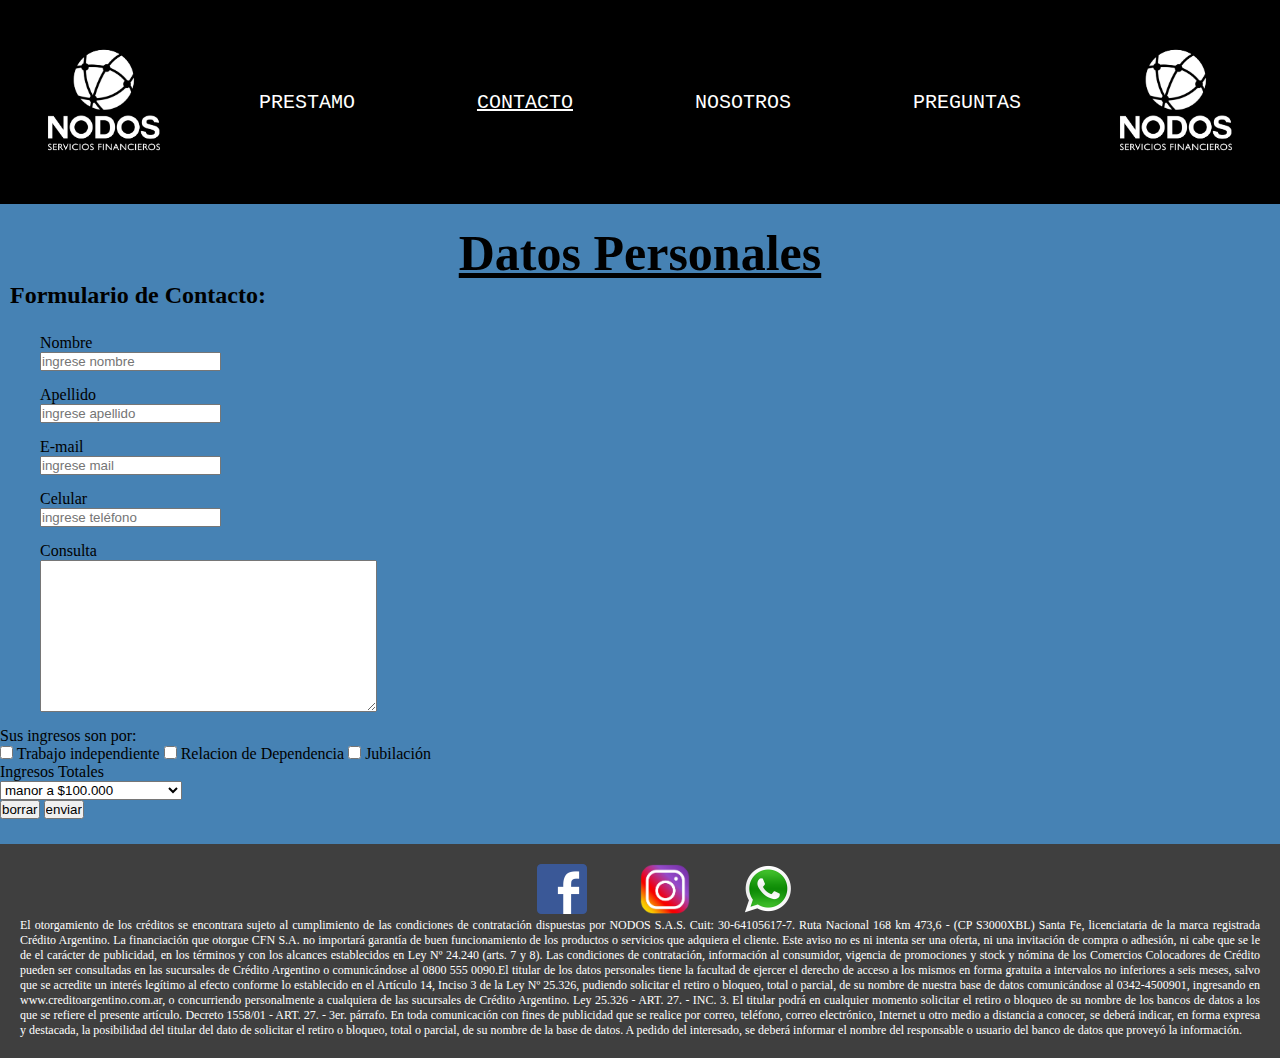
==== pages/contacto.html @ 07574697 "primer commit" ====
<!DOCTYPE html>
<html lang="es">
  <head>
    <meta charset="UTF-8" />
    <meta name="viewport" content="width=device-width, initial-scale=1.0"/>
    <title>NODOS CONTACTO</title>
    <link rel="shortcut icon" href="../img/nodoslogoescrito.png" type="image/x-icon"/>
    <link href="https://cdn.jsdelivr.net/npm/bootstrap@5.3.2/dist/css/bootstrap.min.css" rel="stylesheet" integrity="sha384-T3c6CoIi6uLrA9TneNEoa7RxnatzjcDSCmG1MXxSR1GAsXEV/Dwwykc2MPK8M2HN" crossorigin="anonymous">
    <link rel="stylesheet" href="../estilos/estilos.css" />
  </head>
  <body>
    <header>
      <a href="../index.html"><img class="logo1" src="../img/nodoslogoescrito.png" alt="logo"/></a>
      <nav>
        <ul class="menu">
          <li>
            <a class="menu-link" href="./prestamos.html">PRESTAMO</a>
          </li>
          <li>
            <a class="menu-link active" href="./contacto.html">CONTACTO</a>
          </li>
          <li>
            <a class="menu-link" href="./nosotros.html">NOSOTROS</a>
          </li>
          <li>
            <a class="menu-link" href="./preguntas.html">PREGUNTAS</a>
          </li>
        </ul>
      </nav>
      <a href="../index.html"><img class="logo2" src="../img/nodoslogoescrito.png" alt="logo"/></a>
    </header>
    <main>
      <h1>Datos Personales</h1>
      <form action="./enviar-formulario.html" method="get">
        <h2>Formulario de Contacto:</h2>
        <div class="datos">
          <label for="nombre" class="datos2" type="text">Nombre</label>
          <input id="nombre" type="text" placeholder="ingrese nombre" required/>
          <label for="apellido" class="datos2" type="text">Apellido</label>
          <input id="apellido" type="text" placeholder="ingrese apellido" required/>
          <label for="E-mail" class="datos2" type="text">E-mail</label>
          <input id="E-mail" type="email" placeholder="ingrese mail" required/>
          <label for="Celular" class="datos2" type="number">Celular</label>
          <input id="Celular" type="number" placeholder="ingrese teléfono" required/>
          <label type="text" class="datos2">Consulta</label>
          <textarea cols="40" rows="10"></textarea>
          <div class="mapa">
            <iframe src="https://www.google.com/maps/embed?pb=!1m18!1m12!1m3!1d3404.7648414363903!2d-62.0759759!3d-31.420604500000003!2m3!1f0!2f0!3f0!3m2!1i1024!2i768!4f13.1!3m3!1m2!1s0x95cb282090e64633%3A0x24bf29a7465a2d4d!2sAv.%20Garibaldi%201106%2C%20X2400%20San%20Francisco%2C%20C%C3%B3rdoba!5e0!3m2!1ses-419!2sar!4v1696269609325!5m2!1ses-419!2sar" width="600" height="300" style="border: 0" allowfullscreen="" loading="lazy"referrerpolicy="no-referrer-when-downgrade"></iframe>
          </div>
        </div>
        <div>
          <p>Sus ingresos son por:</p>
          <input type="checkbox" name="Trabajo independiente" id="Trabajo independiente"/>
          <label for="Trabajo independiente" Trabajo independiente>Trabajo independiente</label>
          <input type="checkbox" name="Relacion de Dependencia" id="Relacion de Dependencia"/>
          <label for="Relacion de Dependencia" Relacion de Dependencia>Relacion de Dependencia</label>
          <input type="checkbox" name="Jubilación" id="Jubilación"/>
          <label for="Jubilación" Jubilación>Jubilación</label>
        </div>
        <div>
          <p>Ingresos Totales</p>
          <select>
            <option value="menor a $100.000">manor a $100.000</option>
            <option value="entre $100.000 y $200.000">entre $100.000 y $200.000</option>
            <option value="entre $200.000 y $300.000">entre $200.000 y $300.000</option>
            <option value="entre $300.000 y $400.000">entre $300.000 y $400.000</option>
            <option value="mayor a $400.000">mayor a $400.000</option>
          </select>
        </div>
        <div>
          <input type="reset" value="borrar" />
          <input type="submit" value="enviar" />
        </div>
      </form>
    </main>
    <footer>
      <section class="redes">
        <ul class="redess">
          <li>
            <a href="https://www.facebook.com/" target="_blank"><img class="facebook" src="../img/facebook.png" alt="facebook"/></a>
          </li>
          <li>
            <a href="https://www.instagram.com/" target="_blank"><img class="instagram" src="../img/instagram.png" alt="instagram"/></a>
          </li>
          <li>
            <a href="https://wa.me/543564415853" target="_blank"><img class="whatsapp" src="../img/whatsapp.png" alt="whatsapp"/></a>
          </li>
        </ul>
      </section>
      El otorgamiento de los créditos se encontrara sujeto al cumplimiento de
      las condiciones de contratación dispuestas por NODOS S.A.S. Cuit:
      30-64105617-7. Ruta Nacional 168 km 473,6 - (CP S3000XBL) Santa Fe,
      licenciataria de la marca registrada Crédito Argentino. La financiación
      que otorgue CFN S.A. no importará garantía de buen funcionamiento de los
      productos o servicios que adquiera el cliente. Este aviso no es ni intenta
      ser una oferta, ni una invitación de compra o adhesión, ni cabe que se le
      de el carácter de publicidad, en los términos y con los alcances
      establecidos en Ley Nº 24.240 (arts. 7 y 8). Las condiciones de
      contratación, información al consumidor, vigencia de promociones y stock y
      nómina de los Comercios Colocadores de Crédito pueden ser consultadas en
      las sucursales de Crédito Argentino o comunicándose al 0800 555 0090.El
      titular de los datos personales tiene la facultad de ejercer el derecho de
      acceso a los mismos en forma gratuita a intervalos no inferiores a seis
      meses, salvo que se acredite un interés legítimo al efecto conforme lo
      establecido en el Artículo 14, Inciso 3 de la Ley Nº 25.326, pudiendo
      solicitar el retiro o bloqueo, total o parcial, de su nombre de nuestra
      base de datos comunicándose al 0342-4500901, ingresando en
      www.creditoargentino.com.ar, o concurriendo personalmente a cualquiera de
      las sucursales de Crédito Argentino. Ley 25.326 - ART. 27. - INC. 3. El
      titular podrá en cualquier momento solicitar el retiro o bloqueo de su
      nombre de los bancos de datos a los que se refiere el presente artículo.
      Decreto 1558/01 - ART. 27. - 3er. párrafo. En toda comunicación con fines
      de publicidad que se realice por correo, teléfono, correo electrónico,
      Internet u otro medio a distancia a conocer, se deberá indicar, en forma
      expresa y destacada, la posibilidad del titular del dato de solicitar el
      retiro o bloqueo, total o parcial, de su nombre de la base de datos. A
      pedido del interesado, se deberá informar el nombre del responsable o
      usuario del banco de datos que proveyó la información.
    </footer>
    <script src="https://cdn.jsdelivr.net/npm/bootstrap@5.3.2/dist/js/bootstrap.bundle.min.js" integrity="sha384-C6RzsynM9kWDrMNeT87bh95OGNyZPhcTNXj1NW7RuBCsyN/o0jlpcV8Qyq46cDfL" crossorigin="anonymous"></script>
  </body>
</html>
---- estilos/estilos.css ----
/* css general */


* {
    margin: 0;
    padding: 0;
    box-sizing: border-box;
}
header{
    display: flex;
    justify-content: center;
    background-color: black;
    align-items: center;
}
a {
    text-decoration: none;
    color: white;
}
body{
    background-color: steelblue
}
@import url('https://fonts.googleapis.com/css2?family=Martian+Mono:wght@600;700&display=swap');


/* css index */

.logo1,
.logo2 {
    width: 200px;
    height: 200px;
}

.logo4{
    height: 500px;
}

.gris,
.mano {
    width: 430px;
    height: 400px;
}

h1{
    text-align: center;
    text-decoration: underline;
    font-size: 50px;
    margin-top: 20px;
}
h1:hover {
    color: red;
   
}

.subtitulo{
    font-family: 'Franklin Gothic Medium', 'Arial Narrow', Arial, sans-serif;
    font-size: 50px;
    text-align: center;
    text-decoration: underline;
    margin-top: 30px;
}

.menu li{
    display: inline;
    margin: 55px;
    font-family:'Martian Mono', monospace;
    font-size: 20px;
    
}
.menu-link.active{
    text-decoration: underline;
}


.caja1{
    font-size: xx-large;
    margin-top: 60px;
    line-height: 50px;
    }
.medio{
    justify-content: center;
    justify-content: space-around;
}
.redes li{
    list-style-type: none;
    display: inline
}
.redess li{
    text-align: center;
    margin-left: 50px;
   
}
.redess{
    text-align: center;
    
}
.facebook,
.instagram,
.whatsapp {
    width: 50px;
    height: 50px;
}

.caja2{
    margin: 50px;
    text-decoration: none;
    font-size: 15px;
    border: 2px solid #000;
    padding: 2%;
}
.medio{
    display: flex;
    gap: 2rem;
    margin-top: 35px;
}

input:focus {
    background-color: pink;
}
.datos{
    display: flex;
    flex-direction: column;
    align-items: start;
    padding-top: 10px;
    margin-bottom: 15px;
    margin-left: 40px;
}
#fajosmilpesos{
    position: relative;
    margin-left: 600px; 

}
.fajosmilpesos img{
    position: absolute;
    top: 350px; 
    left: 400px;
    border-radius: 20px;
}
#mapa {
    position: relative;
    width: 100px; 
    height: 600px; 
    margin-left: 600px; 
}

iframe {
    position: absolute;
    top: 350px; 
    left: 600px;
    border-radius: 20px;
}
 
.datos2{
    margin-top: 15px;
}
.archivo{
    margin-top: 20px;
}
.consulta{
    margin-top: 20px;
    margin-bottom: 20px;
}
.consultas{
    text-align: center;
    margin-left: 10px;
}

.somos{
    text-align: justify;
    display: flex;
    margin: 60px;
    gap: 20rem;
    font-size: 30px;
}



h2{
    margin-left: 10px;
}
h2:hover {
    color: rgb(212, 247, 14);
}
h3{
    font-weight: bold;
    margin-top: 20px;
}
h3:hover {
    color: rgb(5, 243, 13);
}

.mensaje{
   
    position: fixed;
    margin: 100%;
    padding-left: 1400px;
   
    
}
.nosotrosgrid{
    height: 100vh;
    display: grid;
    grid-template-columns: 1fr 1fr 1fr 1fr;
    grid-template-rows: 1fr 1fr;
    grid-template-areas: 
    "logo logo    nosotros      contacto"
    "logo logo    preguntas     prestamo";
}
.logonos,
.logotexto,
.logotelefono,
.logopesos,
.logopregunta{
    height: 50px;
    border-radius: 50px;
}
.nosotroslogo{
    background-color: red;
    grid-area: logo;
    text-align: center;
    border-radius: none
;

}
.nosotroscontacto{
    background-color:blue;
    grid-area: contacto;
    border-radius: 80px;
   

}
.nosotrosnosotros{
    background-color: rgb(35, 226, 21);
    grid-area: nosotros;
    border-radius: 80px;
   

}
.nosotrospreguntasfrecuentes{
    background-color: rgb(34, 240, 223);
    grid-area: preguntas;
    border-radius: 80px;

}
.nosotrosprestamoss{
    background-color: rgb(231, 16, 163);
    grid-area: prestamo;
    border-radius: 80px;
}
.hijo{
    display: flex;
    justify-content: center;
    align-items: center;
    font-size: 30px;
}
.nosotroslogo{
    padding: 10px;
    font-family: Georgia, 'Times New Roman', Times, serif;
    font-size: 20px;
    color: white;
}

footer{
    color: white;
    padding: 20px;
    margin-top: 25px;
    text-align: justify;
    background-color: rgb(63, 63, 63);
    align-items: center;
    font-size: 12px
}

/*.nosotrosgrid{
    height: 100vh;
    display: grid;
    grid-template-columns: 1fr 1fr 1fr 1fr;
    grid-template-rows: 1fr 1fr;
    grid-template-areas: 
    "logo logo    nosotros      contacto"
    "logo logo    preguntas     prestamo";
}*/

@media (max-width: 700px) {
    .nosotrosgrid{
        grid-template-columns: 1fr 1fr;
        grid-template-rows: 1fr 1fr 1fr;
        grid-template-areas: 
        "logo       logo"
        "nosotros   contacto"
        "preguntas  prestamo";
    }
}
@media (max-width: 700px){
    .hijo{
        font-size: 20px;
    }
}
@media (max-width: 400px) {
    .nosotrosgrid{
        grid-template-columns: 1fr;
        grid-template-rows: 1.5fr 1fr 1fr 1fr 1fr;
        grid-template-areas: 
        "logo"
        "nosotros"
        "contacto"
        "preguntas"
        "prestamo";
    }
}
@media (max-width: 400px){
    .logonos,
    .logotexto,
    .logotelefono,
    .logopesos,
    .logopregunta{
    height: 30px;
    border-radius: 50px;
    }
}



/* comentario */
/* 16px de tamaño en font size, es por defecto */
/* font weight. bold es negrita */
/* fondo en body. color */
/* deja fija la imagen. no se mueve cuando bajo background-attachment: fixed */
/* saca todos los margenes. espaceados todo * {
    margin: 0;
    padding: 0;
    box-sizing: border-box;
}*/
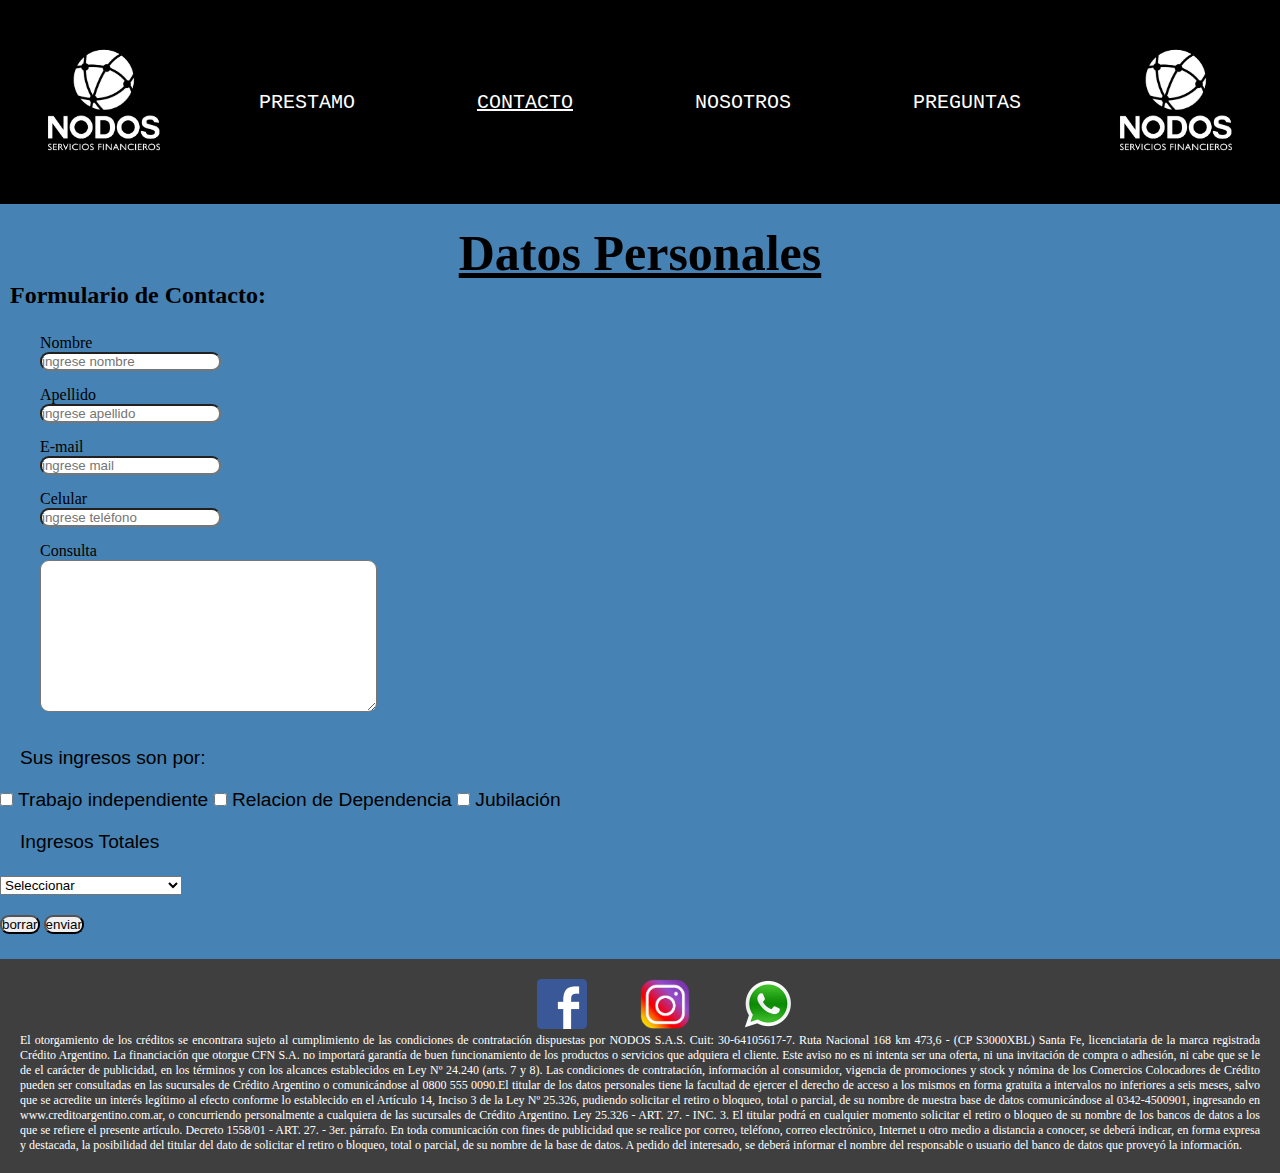
==== commit f44644c2: "tercer commit" ====
--- a/pages/contacto.html
+++ b/pages/contacto.html
@@ -32,6 +32,7 @@
     <main>
       <h1>Datos Personales</h1>
       <form action="./enviar-formulario.html" method="get">
+        <article class="m-4">
         <h2>Formulario de Contacto:</h2>
         <div class="datos">
           <label for="nombre" class="datos2" type="text">Nombre</label>
@@ -48,7 +49,7 @@
             <iframe src="https://www.google.com/maps/embed?pb=!1m18!1m12!1m3!1d3404.7648414363903!2d-62.0759759!3d-31.420604500000003!2m3!1f0!2f0!3f0!3m2!1i1024!2i768!4f13.1!3m3!1m2!1s0x95cb282090e64633%3A0x24bf29a7465a2d4d!2sAv.%20Garibaldi%201106%2C%20X2400%20San%20Francisco%2C%20C%C3%B3rdoba!5e0!3m2!1ses-419!2sar!4v1696269609325!5m2!1ses-419!2sar" width="600" height="300" style="border: 0" allowfullscreen="" loading="lazy"referrerpolicy="no-referrer-when-downgrade"></iframe>
           </div>
         </div>
-        <div>
+        <div class="ingresostotales2">
           <p>Sus ingresos son por:</p>
           <input type="checkbox" name="Trabajo independiente" id="Trabajo independiente"/>
           <label for="Trabajo independiente" Trabajo independiente>Trabajo independiente</label>
@@ -57,21 +58,23 @@
           <input type="checkbox" name="Jubilación" id="Jubilación"/>
           <label for="Jubilación" Jubilación>Jubilación</label>
         </div>
-        <div>
+        <div class="ingresostotales">
           <p>Ingresos Totales</p>
-          <select>
-            <option value="menor a $100.000">manor a $100.000</option>
-            <option value="entre $100.000 y $200.000">entre $100.000 y $200.000</option>
-            <option value="entre $200.000 y $300.000">entre $200.000 y $300.000</option>
-            <option value="entre $300.000 y $400.000">entre $300.000 y $400.000</option>
-            <option value="mayor a $400.000">mayor a $400.000</option>
+          <select class="form-select" aria-label="Default select example">
+            <option selected>Seleccionar</option>
+            <option value="1">menor a $100.000</option>
+            <option value="2">entre $100.000 y $200.000</option>
+            <option value="3">entre $200.000 y $300.000</option>
+            <option value="4">entre $300.000 y $400.000</option>
+            <option value="5">mayor a $400.000</option>
           </select>
-        </div>
+          </div>
         <div>
           <input type="reset" value="borrar" />
           <input type="submit" value="enviar" />
         </div>
       </form>
+    </article>
     </main>
     <footer>
       <section class="redes">
--- a/estilos/estilos.css
+++ b/estilos/estilos.css
@@ -113,7 +113,12 @@
     gap: 2rem;
     margin-top: 35px;
 }
-
+textarea{
+    border-radius: 9px;
+}
+input{
+    border-radius: 9px;
+}
 input:focus {
     background-color: pink;
 }
@@ -164,7 +169,9 @@
     text-align: center;
     margin-left: 10px;
 }
-
+p{
+    padding: 20px;
+}
 .somos{
     text-align: justify;
     display: flex;
@@ -172,8 +179,14 @@
     gap: 20rem;
     font-size: 30px;
 }
-
-
+.form-select{
+    margin-bottom: 20px;
+}
+.ingresostotales,
+.ingresostotales2{
+    font-size: larger;
+    font-family: 'Franklin Gothic Medium', 'Arial Narrow', Arial, sans-serif;
+}
 
 h2{
     margin-left: 10px;
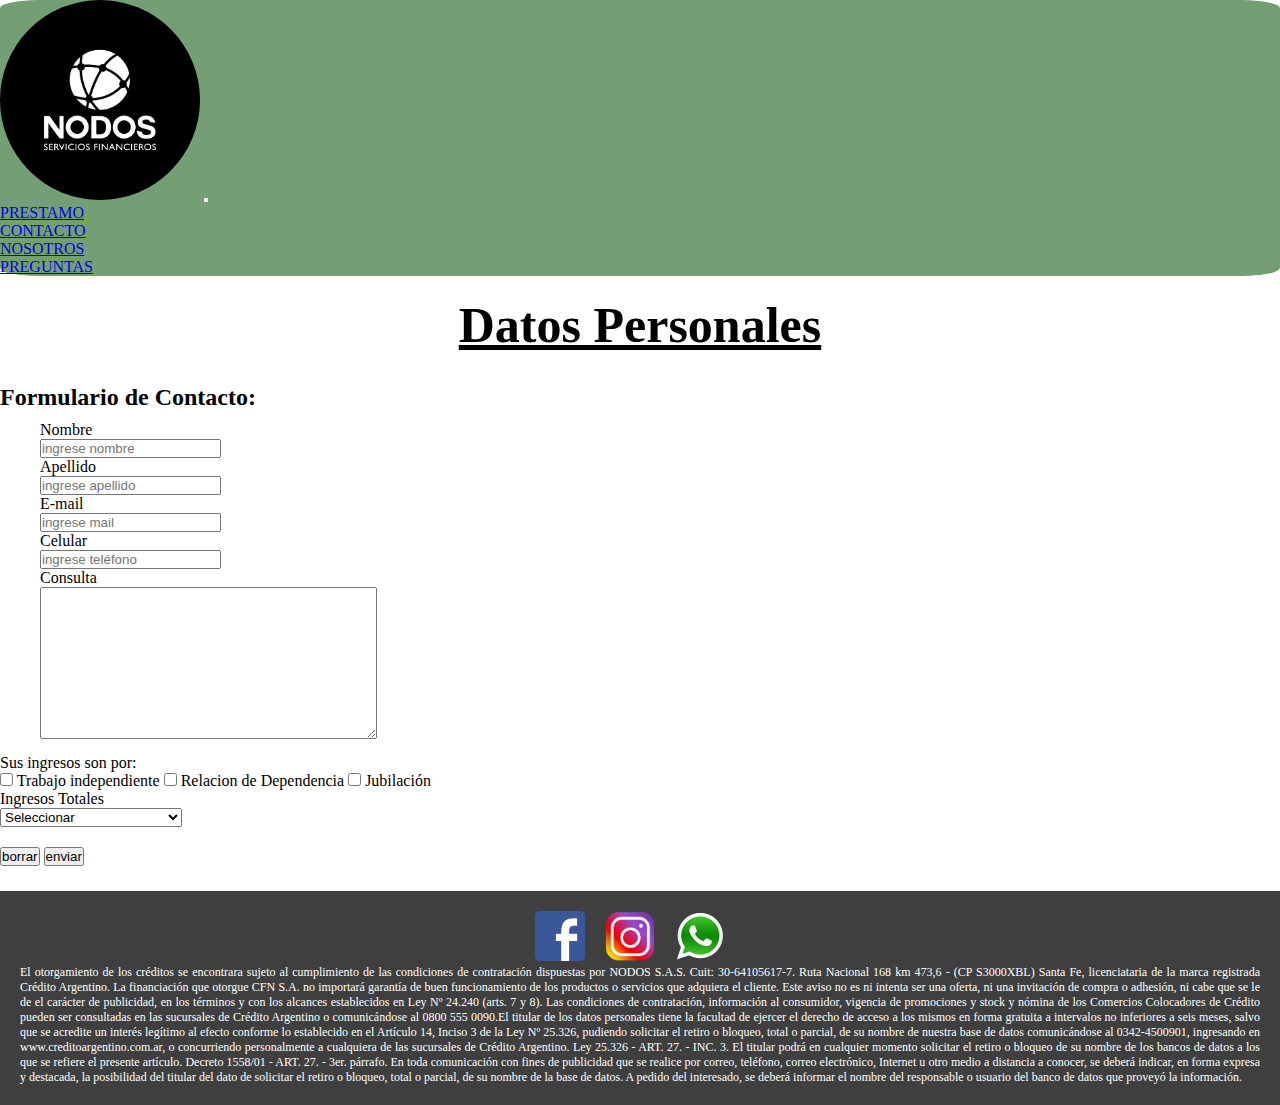
==== commit 5db493ee: "pagina con sass" ====
--- a/pages/contacto.html
+++ b/pages/contacto.html
@@ -6,45 +6,53 @@
     <title>NODOS CONTACTO</title>
     <link rel="shortcut icon" href="../img/nodoslogoescrito.png" type="image/x-icon"/>
     <link href="https://cdn.jsdelivr.net/npm/bootstrap@5.3.2/dist/css/bootstrap.min.css" rel="stylesheet" integrity="sha384-T3c6CoIi6uLrA9TneNEoa7RxnatzjcDSCmG1MXxSR1GAsXEV/Dwwykc2MPK8M2HN" crossorigin="anonymous">
-    <link rel="stylesheet" href="../estilos/estilos.css" />
+    <link rel="stylesheet" href="../estilos/estilo.css" />
   </head>
   <body>
-    <header>
-      <a href="../index.html"><img class="logo1" src="../img/nodoslogoescrito.png" alt="logo"/></a>
-      <nav>
-        <ul class="menu">
-          <li>
-            <a class="menu-link" href="./prestamos.html">PRESTAMO</a>
-          </li>
-          <li>
-            <a class="menu-link active" href="./contacto.html">CONTACTO</a>
-          </li>
-          <li>
-            <a class="menu-link" href="./nosotros.html">NOSOTROS</a>
-          </li>
-          <li>
-            <a class="menu-link" href="./preguntas.html">PREGUNTAS</a>
-          </li>
-        </ul>
+    <header class="cabeza">
+      <nav class="navbar navbar-expand-md bg-body-tertiary">
+        <div class="container-fluid">
+          <a class="navbar-brand" href="../index.html"><img class="logo1" src="../img/nodoslogoescrito.png" alt="logo"/></a>
+          <button class="navbar-toggler" type="button" data-bs-toggle="collapse" data-bs-target="#navbarNav" aria-controls="navbarNav" aria-expanded="false" aria-label="Toggle navigation">
+            <span class="navbar-toggler-icon"></span>
+          </button>
+          <div class="collapse navbar-collapse" id="navbarNav">
+            <ul class="navbar-nav">
+              <li class="nav-item">
+                <a class="nav-link active" aria-current="page" href="../pages/prestamos.html">PRESTAMO</a>
+              </li>
+              <li class="nav-item">
+                <a class="nav-link" href="../pages/contacto.html">CONTACTO</a>
+              </li>
+              <li class="nav-item">
+                <a class="nav-link" href="../pages/nosotros.html">NOSOTROS</a>
+              </li>
+              <li class="nav-item">
+                <a class="nav-link" href="../pages/preguntas.html">PREGUNTAS</a>
+              </li>
+            </ul>
+          </div>
+        </div>
       </nav>
-      <a href="../index.html"><img class="logo2" src="../img/nodoslogoescrito.png" alt="logo"/></a>
     </header>
     <main>
       <h1>Datos Personales</h1>
       <form action="./enviar-formulario.html" method="get">
         <article class="m-4">
         <h2>Formulario de Contacto:</h2>
-        <div class="datos">
-          <label for="nombre" class="datos2" type="text">Nombre</label>
-          <input id="nombre" type="text" placeholder="ingrese nombre" required/>
-          <label for="apellido" class="datos2" type="text">Apellido</label>
-          <input id="apellido" type="text" placeholder="ingrese apellido" required/>
-          <label for="E-mail" class="datos2" type="text">E-mail</label>
-          <input id="E-mail" type="email" placeholder="ingrese mail" required/>
-          <label for="Celular" class="datos2" type="number">Celular</label>
-          <input id="Celular" type="number" placeholder="ingrese teléfono" required/>
-          <label type="text" class="datos2">Consulta</label>
-          <textarea cols="40" rows="10"></textarea>
+        <div class="datos-2">
+          <div class="form-2">
+            <label for="nombre" class="datos2" type="text">Nombre</label>
+            <input id="nombre" type="text" placeholder="ingrese nombre" required/>
+            <label for="apellido" class="datos2" type="text">Apellido</label>
+            <input id="apellido" type="text" placeholder="ingrese apellido" required/>
+            <label for="E-mail" class="datos2" type="text">E-mail</label>
+            <input id="E-mail" type="email" placeholder="ingrese mail" required/>
+            <label for="Celular" class="datos2" type="number">Celular</label>
+            <input id="Celular" type="number" placeholder="ingrese teléfono" required/>
+            <label type="text" class="datos2">Consulta</label>
+            <textarea cols="40" rows="10"></textarea>
+          </div>
           <div class="mapa">
             <iframe src="https://www.google.com/maps/embed?pb=!1m18!1m12!1m3!1d3404.7648414363903!2d-62.0759759!3d-31.420604500000003!2m3!1f0!2f0!3f0!3m2!1i1024!2i768!4f13.1!3m3!1m2!1s0x95cb282090e64633%3A0x24bf29a7465a2d4d!2sAv.%20Garibaldi%201106%2C%20X2400%20San%20Francisco%2C%20C%C3%B3rdoba!5e0!3m2!1ses-419!2sar!4v1696269609325!5m2!1ses-419!2sar" width="600" height="300" style="border: 0" allowfullscreen="" loading="lazy"referrerpolicy="no-referrer-when-downgrade"></iframe>
           </div>
--- a/estilos/estilo.css
+++ b/estilos/estilo.css
@@ -0,0 +1,321 @@
+@charset "UTF-8";
+@import url("https://fonts.googleapis.com/css2?family=Martian+Mono:wght@600;700&display=swap");
+* {
+  margin: 0;
+  padding: 0;
+  box-sizing: border-box;
+}
+*::-moz-selection {
+  background-color: black;
+  color: steelblue;
+}
+*::selection {
+  background-color: black;
+  color: steelblue;
+}
+
+.logo1 {
+  border-radius: 50%;
+  width: 200px;
+  height: 200px;
+}
+
+.container-fluid {
+  background-color: rgba(11, 84, 9, 0.567);
+  border-radius: 3%;
+}
+
+.nav-item:hover {
+  background-color: rgba(6, 59, 4, 0.567);
+  border-radius: 20%;
+}
+
+header {
+  width: 100%;
+}
+
+.logo1:hover {
+  transition: 1.5s;
+  scale: 90%;
+}
+
+.main-img {
+  background-image: url(../../img/fondodeg.webp);
+  background-size: cover; /* Ajusta la imagen para que cubra todo el fondo */
+  background-repeat: no-repeat; /* Evita la repetición de la imagen de fondo */
+}
+
+.subtitulo {
+  font-family: "Franklin Gothic Medium", "Arial Narrow", Arial, sans-serif;
+  font-size: 50px;
+  text-align: center;
+  text-decoration: underline;
+  margin-top: 30px;
+}
+
+h1 {
+  text-align: center;
+  text-decoration: underline;
+  font-size: 50px;
+  margin-top: 20px;
+  margin-bottom: 30px;
+}
+
+h1:hover {
+  color: red;
+}
+
+h2:hover {
+  color: green;
+}
+
+h3:hover {
+  color: aqua;
+}
+
+.caja1 {
+  font-size: xx-large;
+  margin-top: 60px;
+  line-height: 50px;
+}
+
+.caja2 {
+  margin: 50px;
+  text-decoration: none;
+  font-size: 15px;
+  border: 2px solid #000;
+  padding: 2%;
+}
+
+.medio {
+  display: flex;
+  justify-content: center;
+  align-items: center;
+  margin-top: 50px;
+  margin-bottom: 60px;
+}
+.medio .d-block {
+  height: 390px;
+}
+.medio .carousel {
+  height: 400px;
+}
+.medio .gris {
+  height: 250px;
+  margin-right: 160px;
+}
+.medio .mano {
+  height: 250px;
+  margin-left: 160px;
+}
+
+.form-1 {
+  display: flex;
+  flex-direction: column;
+  align-items: start;
+  padding-top: 10px;
+  margin-bottom: 15px;
+  margin-left: 40px;
+}
+
+#fajosmilpesos {
+  position: relative;
+  margin-left: 600px;
+}
+
+.fajosmilpesos img {
+  position: absolute;
+  top: 400px;
+  left: 400px;
+  border-radius: 20px;
+}
+
+#mapa {
+  position: relative;
+  width: 100px;
+  height: 600px;
+  margin-left: 600px;
+  margin-top: 100px;
+}
+
+iframe {
+  position: absolute;
+  top: 450px;
+  left: 600px;
+  border-radius: 20px;
+}
+
+.form-select {
+  margin-bottom: 20px;
+}
+
+.form-2 {
+  display: flex;
+  flex-direction: column;
+  align-items: start;
+  padding-top: 10px;
+  margin-bottom: 15px;
+  margin-left: 40px;
+}
+
+footer {
+  color: white;
+  padding: 20px;
+  margin-top: 25px;
+  text-align: justify;
+  background-color: rgb(63, 63, 63);
+  align-items: center;
+  font-size: 12px;
+}
+
+.redess {
+  display: flex;
+  list-style-type: none;
+  justify-content: center;
+}
+.redess .facebook,
+.redess .instagram,
+.redess .whatsapp {
+  margin-right: 20px;
+  width: 50px;
+  height: 50px;
+}
+
+.quienessomos {
+  text-decoration: underline;
+  font-family: Georgia, "Times New Roman", Times, serif;
+  font-size: 90px;
+  transform: 1s;
+}
+
+.quienessomos:hover {
+  transition: 1s;
+  transform: scale(1.1);
+}
+
+.nosotrosflex {
+  display: flex;
+  justify-content: center;
+  align-items: center;
+}
+.nosotrosflex .nosotroslogo img {
+  height: auto;
+  width: 400px;
+  margin-left: 100px;
+  border-radius: 50%;
+}
+
+.nosotroslogo:hover {
+  transition: 2s;
+  transform: scale(1.3);
+}
+
+.nosotrostexto {
+  background-color: rgb(144, 234, 144);
+  margin-right: 25px;
+  margin-left: 25px;
+  font-family: "Franklin Gothic Medium", "Arial Narrow", Arial, sans-serif;
+  font-size: 40px;
+  border-radius: 10px;
+  text-align: center;
+}
+.nosotrostexto .resaltar {
+  text-decoration: underline;
+  color: rgb(123, 16, 16);
+}
+
+@media screen and (max-width: 1300px) {
+  .medio {
+    align-items: center;
+    display: grid;
+    grid-template-columns: 1fr 1fr;
+    grid-template-rows: 1fr 1fr;
+    grid-template-areas: "carousel   carousel" "carousel   carousel" "gris       mano";
+  }
+  .gris-1 {
+    grid-area: gris;
+    margin-left: 30px;
+  }
+  .mano-1 {
+    grid-area: mano;
+    margin-right: 30px;
+  }
+  .carousel.slide {
+    grid-area: carousel;
+    margin: 20px 100px;
+  }
+  .carousel-item img {
+    width: 400px;
+    height: 300px;
+  }
+}
+@media screen and (max-width: 930px) {
+  .medio {
+    display: grid;
+    grid-template-columns: 1fr;
+    grid-template-rows: 1.5fr 0.9fr 0.9fr;
+    grid-template-areas: "carousel" "gris" "mano";
+  }
+  .gris-1 {
+    grid-area: gris;
+    text-align: center;
+    margin: 0px;
+  }
+  .gris-1 .gris {
+    margin: 0%;
+    height: 300px;
+  }
+  .mano-1 {
+    grid-area: mano;
+    text-align: center;
+  }
+  .mano-1 .mano {
+    margin: 0%;
+    height: 250px;
+  }
+  .carousel-caption.d-none.d-md-block {
+    font-size: small;
+    margin-bottom: 10px;
+  }
+}
+@media screen and (max-width: 970px) {
+  .datos {
+    display: grid;
+    grid-template-columns: 1fr;
+    grid-template-rows: 1fr 1fr;
+    grid-template-areas: "fajosmilpesos" "datos1";
+  }
+  .form-1 {
+    grid-area: datos1;
+  }
+  .fajosmilpesos {
+    grid-area: fajosmilpesos;
+  }
+  .fajosmilpesos img {
+    position: relative;
+    top: 40px;
+    left: 30px;
+    border-radius: 20px;
+  }
+}
+@media screen and (max-width: 970px) {
+  .datos-2 {
+    display: grid;
+    grid-template-columns: 1fr;
+    grid-template-rows: 0.9fr 1.1fr;
+    grid-template-areas: "mapa" "form-2";
+  }
+  .form-2 {
+    grid-area: form-2;
+  }
+  .mapa {
+    grid-area: mapa;
+  }
+  .mapa iframe {
+    position: relative;
+    top: 40px;
+    left: 30px;
+    border-radius: 20px;
+    width: 500px;
+  }
+}/*# sourceMappingURL=estilo.css.map */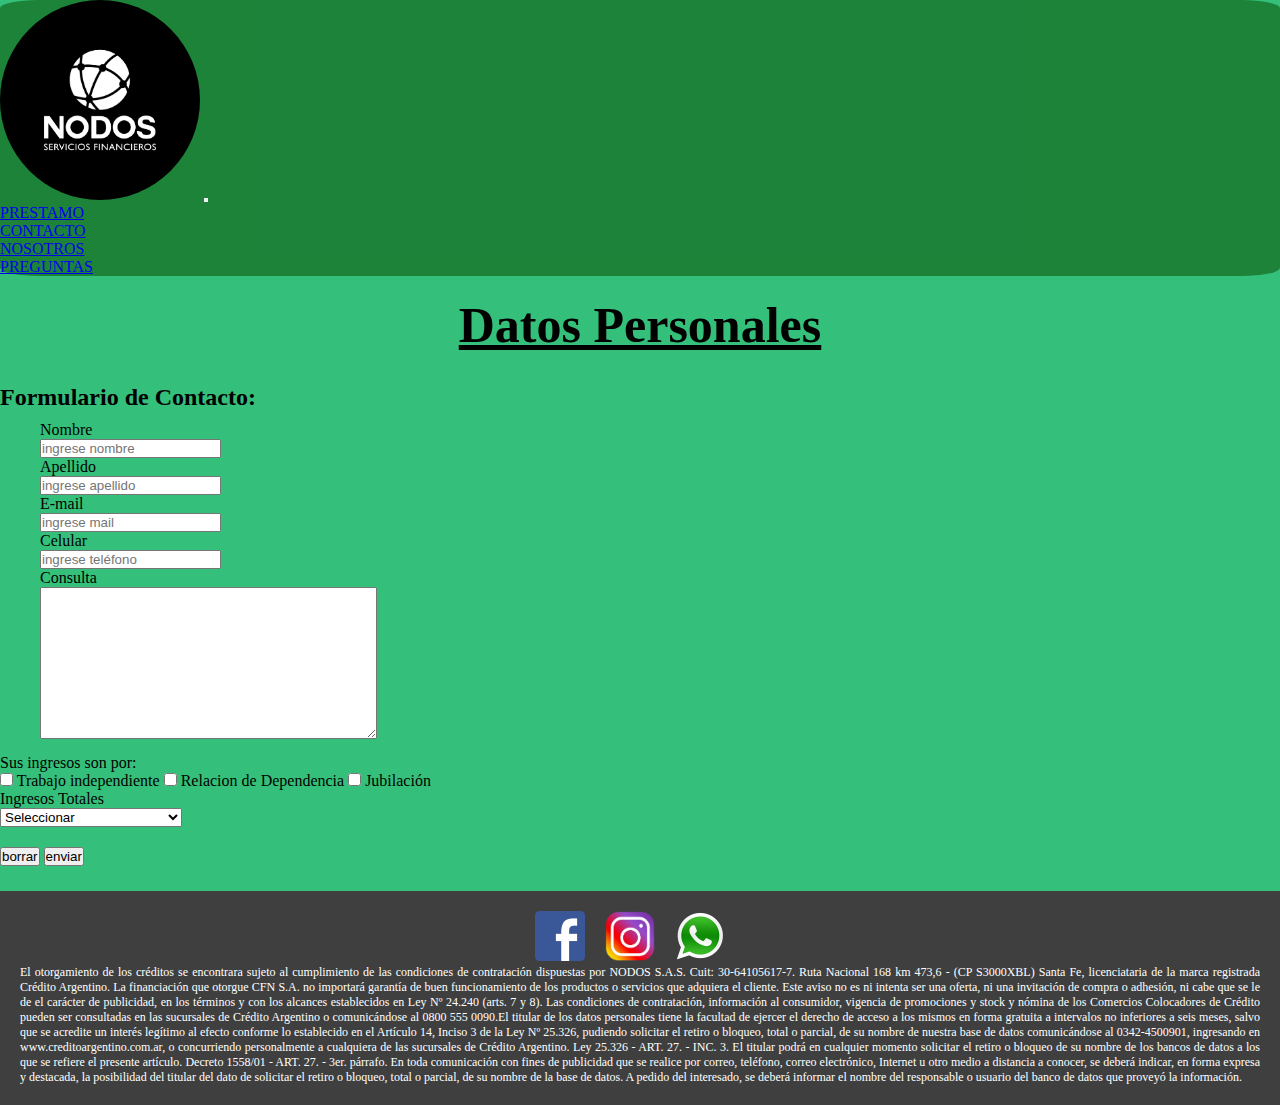
==== commit fa2f578c: "3er entrega SASS" ====
--- a/pages/contacto.html
+++ b/pages/contacto.html
@@ -4,6 +4,8 @@
     <meta charset="UTF-8" />
     <meta name="viewport" content="width=device-width, initial-scale=1.0"/>
     <title>NODOS CONTACTO</title>
+    <meta name="description" content="Consultenos y resuelva sus dudas">
+    <meta name="keywords" content="contacto, información de contacto, consultas, atención al cliente">
     <link rel="shortcut icon" href="../img/nodoslogoescrito.png" type="image/x-icon"/>
     <link href="https://cdn.jsdelivr.net/npm/bootstrap@5.3.2/dist/css/bootstrap.min.css" rel="stylesheet" integrity="sha384-T3c6CoIi6uLrA9TneNEoa7RxnatzjcDSCmG1MXxSR1GAsXEV/Dwwykc2MPK8M2HN" crossorigin="anonymous">
     <link rel="stylesheet" href="../estilos/estilo.css" />
@@ -36,7 +38,7 @@
       </nav>
     </header>
     <main>
-      <h1>Datos Personales</h1>
+      <h1 class="datospersonales" >Datos Personales</h1>
       <form action="./enviar-formulario.html" method="get">
         <article class="m-4">
         <h2>Formulario de Contacto:</h2>
--- a/estilos/estilo.css
+++ b/estilos/estilo.css
@@ -1,4 +1,3 @@
-@charset "UTF-8";
 @import url("https://fonts.googleapis.com/css2?family=Martian+Mono:wght@600;700&display=swap");
 * {
   margin: 0;
@@ -39,10 +38,8 @@
   scale: 90%;
 }
 
-.main-img {
-  background-image: url(../../img/fondodeg.webp);
-  background-size: cover; /* Ajusta la imagen para que cubra todo el fondo */
-  background-repeat: no-repeat; /* Evita la repetición de la imagen de fondo */
+body {
+  background-color: rgb(52, 192, 122);
 }
 
 .subtitulo {
@@ -62,7 +59,7 @@
 }
 
 h1:hover {
-  color: red;
+  color: rgb(153, 11, 11);
 }
 
 h2:hover {
@@ -181,6 +178,30 @@
   height: 50px;
 }
 
+.llevatetuprestamo {
+  transition: 1s;
+}
+
+.llevatetuprestamo:hover {
+  scale: 1.2;
+}
+
+.prestamopersonal {
+  transition: 1s;
+}
+
+.prestamopersonal:hover {
+  scale: 1.2;
+}
+
+.datospersonales {
+  transition: 1s;
+}
+
+.datospersonales:hover {
+  scale: 1.2;
+}
+
 .quienessomos {
   text-decoration: underline;
   font-family: Georgia, "Times New Roman", Times, serif;
@@ -189,6 +210,7 @@
 }
 
 .quienessomos:hover {
+  color: rgb(153, 11, 11);
   transition: 1s;
   transform: scale(1.1);
 }
@@ -224,6 +246,27 @@
   color: rgb(123, 16, 16);
 }
 
+.preguntas {
+  transition: 1s;
+}
+
+.preguntas:hover {
+  scale: 1.2;
+}
+
+.conteiner .row {
+  margin: 2px 5px;
+  justify-content: center;
+}
+
+.col {
+  transition: 1s;
+}
+
+.col:hover {
+  scale: 1.1;
+}
+
 @media screen and (max-width: 1300px) {
   .medio {
     align-items: center;
@@ -234,11 +277,27 @@
   }
   .gris-1 {
     grid-area: gris;
-    margin-left: 30px;
+    margin: 2px auto;
+    align-items: center;
+    justify-content: center;
+  }
+  .gris-1 .gris {
+    margin: 2px auto;
+    align-items: center;
+    justify-content: center;
+    width: 350px;
   }
   .mano-1 {
     grid-area: mano;
-    margin-right: 30px;
+    margin: 2px auto;
+    align-items: center;
+    justify-content: center;
+  }
+  .mano-1 .mano {
+    margin: 2px auto;
+    align-items: center;
+    justify-content: center;
+    width: 350px;
   }
   .carousel.slide {
     grid-area: carousel;
@@ -255,10 +314,14 @@
     grid-template-columns: 1fr;
     grid-template-rows: 1.5fr 0.9fr 0.9fr;
     grid-template-areas: "carousel" "gris" "mano";
+    justify-content: center;
+    align-items: center;
   }
   .gris-1 {
     grid-area: gris;
     text-align: center;
+    justify-content: center;
+    align-items: center;
     margin: 0px;
   }
   .gris-1 .gris {
@@ -267,11 +330,15 @@
   }
   .mano-1 {
     grid-area: mano;
+    margin: 2px auto;
     text-align: center;
+    justify-content: center;
+    align-items: center;
   }
   .mano-1 .mano {
-    margin: 0%;
+    justify-content: center;
     height: 250px;
+    margin: 2px auto;
   }
   .carousel-caption.d-none.d-md-block {
     font-size: small;
@@ -293,9 +360,11 @@
   }
   .fajosmilpesos img {
     position: relative;
-    top: 40px;
-    left: 30px;
+    top: 20px;
+    left: 20px;
+    bottom: 10px;
     border-radius: 20px;
+    height: 70%;
   }
 }
 @media screen and (max-width: 970px) {
@@ -318,4 +387,27 @@
     border-radius: 20px;
     width: 500px;
   }
+}
+@media screen and (max-width: 830px) {
+  .nosotrosflex {
+    display: grid;
+    grid-template-columns: 1fr;
+    grid-template-rows: 0.9fr 1.1fr;
+    grid-template-areas: "quienes" "log";
+  }
+  .nosotrosflex .quienessomos {
+    grid-area: quienes;
+  }
+  .nosotrosflex .nosotroslogo {
+    grid-area: log;
+  }
+  .nosotrosflex .nosotroslogo img {
+    border-radius: 50%;
+    margin-top: -20px;
+    margin-bottom: -20px;
+  }
+  .nosotrosflex .quienessomos {
+    text-align: center;
+    font-size: 80px;
+  }
 }/*# sourceMappingURL=estilo.css.map */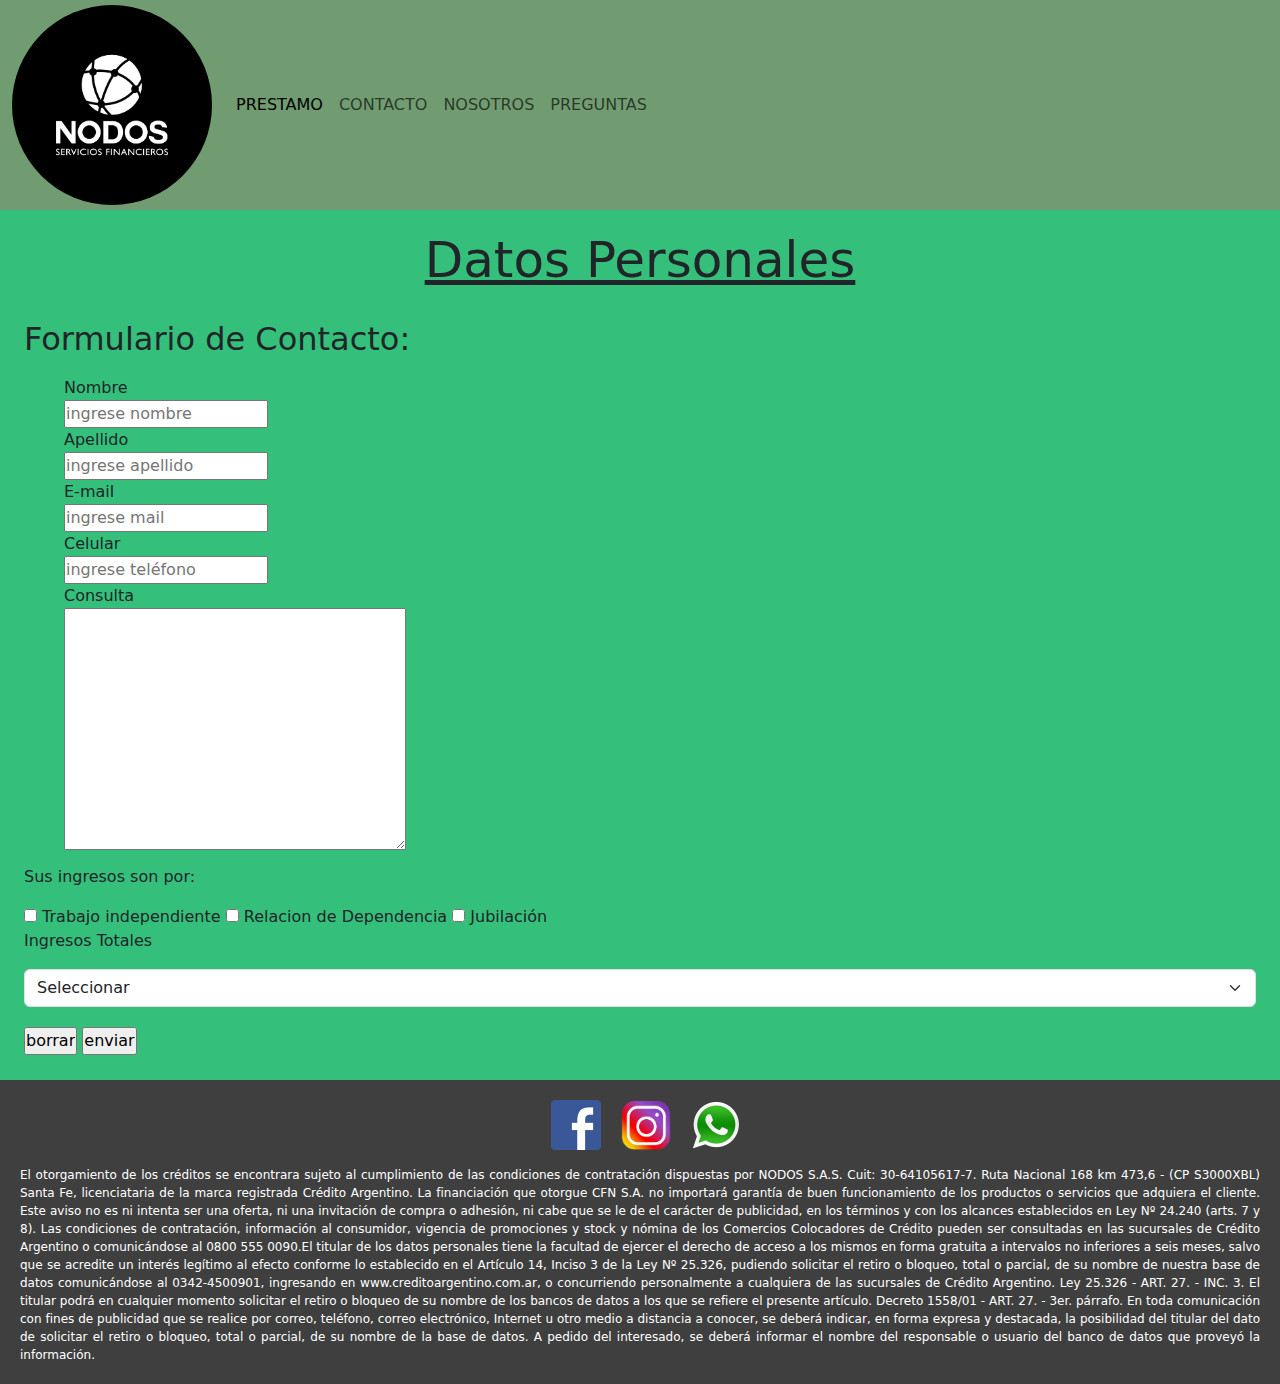
==== commit 4418557e: "3er entrega" ====
--- a/pages/contacto.html
+++ b/pages/contacto.html
@@ -7,7 +7,7 @@
     <meta name="description" content="Consultenos y resuelva sus dudas">
     <meta name="keywords" content="contacto, información de contacto, consultas, atención al cliente">
     <link rel="shortcut icon" href="../img/nodoslogoescrito.png" type="image/x-icon"/>
-    <link href="https://cdn.jsdelivr.net/npm/bootstrap@5.3.2/dist/css/bootstrap.min.css" rel="stylesheet" integrity="sha384-T3c6CoIi6uLrA9TneNEoa7RxnatzjcDSCmG1MXxSR1GAsXEV/Dwwykc2MPK8M2HN" crossorigin="anonymous">
+    <link rel="stylesheet" href="../estilos/css/bootstrap.min.css">
     <link rel="stylesheet" href="../estilos/estilo.css" />
   </head>
   <body>
--- a/estilos/estilo.css
+++ b/estilos/estilo.css
@@ -14,14 +14,13 @@
 }
 
 .logo1 {
-  border-radius: 50%;
   width: 200px;
   height: 200px;
+  border-radius: 50%;
 }
 
 .container-fluid {
   background-color: rgba(11, 84, 9, 0.567);
-  border-radius: 3%;
 }
 
 .nav-item:hover {
@@ -39,6 +38,7 @@
 }
 
 body {
+  height: 100vh;
   background-color: rgb(52, 192, 122);
 }
 
@@ -204,7 +204,7 @@
 
 .quienessomos {
   text-decoration: underline;
-  font-family: Georgia, "Times New Roman", Times, serif;
+  font-family: "Times New Roman", Times, serif;
   font-size: 90px;
   transform: 1s;
 }
@@ -213,6 +213,7 @@
   color: rgb(153, 11, 11);
   transition: 1s;
   transform: scale(1.1);
+  rotate: 10deg;
 }
 
 .nosotrosflex {
@@ -222,7 +223,7 @@
 }
 .nosotrosflex .nosotroslogo img {
   height: auto;
-  width: 400px;
+  width: 300px;
   margin-left: 100px;
   border-radius: 50%;
 }
@@ -236,8 +237,8 @@
   background-color: rgb(144, 234, 144);
   margin-right: 25px;
   margin-left: 25px;
-  font-family: "Franklin Gothic Medium", "Arial Narrow", Arial, sans-serif;
-  font-size: 40px;
+  font-family: monospace;
+  font-size: 20px;
   border-radius: 10px;
   text-align: center;
 }
@@ -400,11 +401,16 @@
   }
   .nosotrosflex .nosotroslogo {
     grid-area: log;
+    margin: 2px auto;
+    align-items: center;
+    justify-content: center;
   }
   .nosotrosflex .nosotroslogo img {
     border-radius: 50%;
     margin-top: -20px;
     margin-bottom: -20px;
+    justify-content: center;
+    margin-left: 0px;
   }
   .nosotrosflex .quienessomos {
     text-align: center;
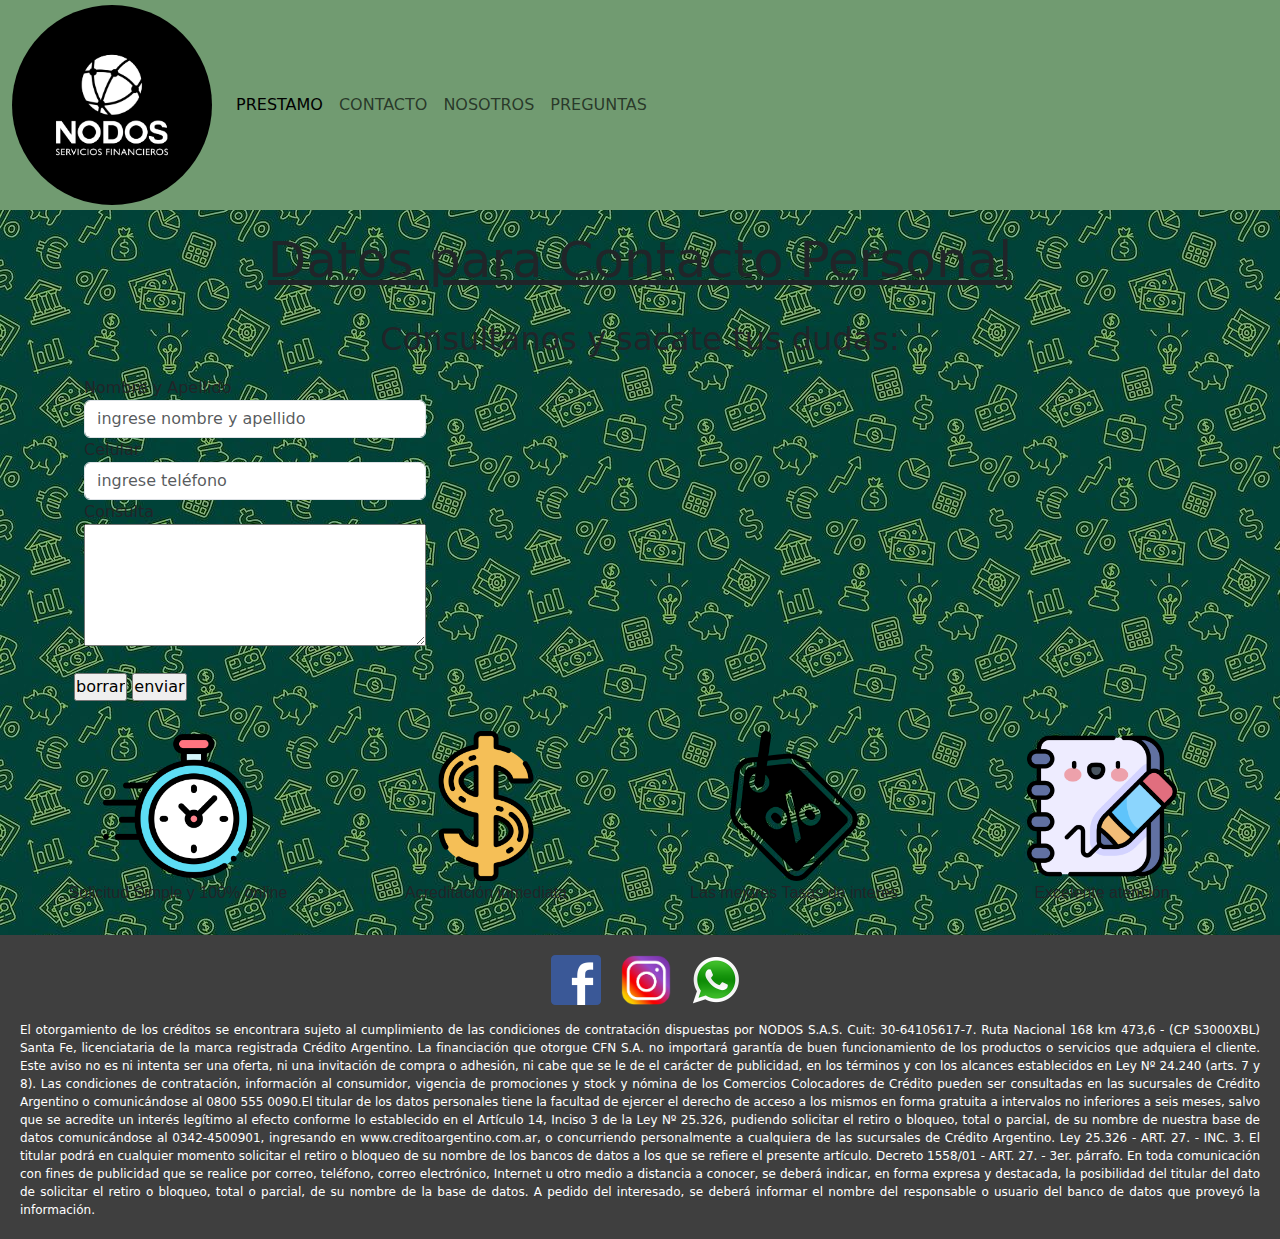
==== commit 0293ad84: "entrega final" ====
--- a/pages/contacto.html
+++ b/pages/contacto.html
@@ -38,53 +38,50 @@
       </nav>
     </header>
     <main>
-      <h1 class="datospersonales" >Datos Personales</h1>
-      <form action="./enviar-formulario.html" method="get">
-        <article class="m-4">
-        <h2>Formulario de Contacto:</h2>
-        <div class="datos-2">
-          <div class="form-2">
-            <label for="nombre" class="datos2" type="text">Nombre</label>
-            <input id="nombre" type="text" placeholder="ingrese nombre" required/>
-            <label for="apellido" class="datos2" type="text">Apellido</label>
-            <input id="apellido" type="text" placeholder="ingrese apellido" required/>
-            <label for="E-mail" class="datos2" type="text">E-mail</label>
-            <input id="E-mail" type="email" placeholder="ingrese mail" required/>
-            <label for="Celular" class="datos2" type="number">Celular</label>
-            <input id="Celular" type="number" placeholder="ingrese teléfono" required/>
-            <label type="text" class="datos2">Consulta</label>
-            <textarea cols="40" rows="10"></textarea>
+        <h1 class="datospersonales" >Datos para Contacto Personal</h1>
+        <form action="./enviar-formulario.html" method="get">
+          <article class="m-4">
+          <h2 class="consultatitulo">Consultanos y sacate tus dudas:</h2>
+          <div class="contacto1">
+            <div class="datos-2">
+              <div class="form-2">
+                <label for="nombre" class="datos2" type="text">Nombre y Apellido</label>
+                <input id="nombre" type="text" placeholder="ingrese nombre y apellido" required class="form-control"/>
+                <label for="Celular" class="datos2" type="number">Celular</label>
+                <input id="Celular" type="number" placeholder="ingrese teléfono" required class="form-control"/>
+                <label type="text" class="datos2">Consulta</label>
+                <textarea cols="40" rows="5"></textarea>
+              </div>
+              <div class="espacio"></div>
+              <div class="mapa">
+                <iframe src="https://www.google.com/maps/embed?pb=!1m18!1m12!1m3!1d3404.7648414363903!2d-62.0759759!3d-31.420604500000003!2m3!1f0!2f0!3f0!3m2!1i1024!2i768!4f13.1!3m3!1m2!1s0x95cb282090e64633%3A0x24bf29a7465a2d4d!2sAv.%20Garibaldi%201106%2C%20X2400%20San%20Francisco%2C%20C%C3%B3rdoba!5e0!3m2!1ses-419!2sar!4v1696269609325!5m2!1ses-419!2sar" width="600" height="300" style="border: 0" allowfullscreen="" loading="lazy"referrerpolicy="no-referrer-when-downgrade"></iframe>
+              </div>
+            </div>
+            <div class="botones">
+              <input type="reset" value="borrar" />
+              <input type="submit" value="enviar" />
+            </div>
+          </div> 
+          <div class="imgchiquitas">
+            <div class="card1">
+              <img src="../img/reloj.png" alt="reloj">
+              <p class="card-text">Solicitud Simple y 100% online</p>
+            </div>
+            <div class="card2">
+              <img src="../img/dolar.png" alt="dolar">
+              <p class="card-text">Acreditación inmediata</p>
+            </div>
+            <div class="card3">
+              <img src="../img/porcentaje.png" alt="porcentaje">
+              <p class="card-text">Las mejores Tasas de interes</p>
+            </div>
+            <div class="card4">
+              <img src="../img/cuaderno.png" alt="cuaderno">
+              <p class="card-text">Excelente atención</p>
+            </div>
           </div>
-          <div class="mapa">
-            <iframe src="https://www.google.com/maps/embed?pb=!1m18!1m12!1m3!1d3404.7648414363903!2d-62.0759759!3d-31.420604500000003!2m3!1f0!2f0!3f0!3m2!1i1024!2i768!4f13.1!3m3!1m2!1s0x95cb282090e64633%3A0x24bf29a7465a2d4d!2sAv.%20Garibaldi%201106%2C%20X2400%20San%20Francisco%2C%20C%C3%B3rdoba!5e0!3m2!1ses-419!2sar!4v1696269609325!5m2!1ses-419!2sar" width="600" height="300" style="border: 0" allowfullscreen="" loading="lazy"referrerpolicy="no-referrer-when-downgrade"></iframe>
-          </div>
-        </div>
-        <div class="ingresostotales2">
-          <p>Sus ingresos son por:</p>
-          <input type="checkbox" name="Trabajo independiente" id="Trabajo independiente"/>
-          <label for="Trabajo independiente" Trabajo independiente>Trabajo independiente</label>
-          <input type="checkbox" name="Relacion de Dependencia" id="Relacion de Dependencia"/>
-          <label for="Relacion de Dependencia" Relacion de Dependencia>Relacion de Dependencia</label>
-          <input type="checkbox" name="Jubilación" id="Jubilación"/>
-          <label for="Jubilación" Jubilación>Jubilación</label>
-        </div>
-        <div class="ingresostotales">
-          <p>Ingresos Totales</p>
-          <select class="form-select" aria-label="Default select example">
-            <option selected>Seleccionar</option>
-            <option value="1">menor a $100.000</option>
-            <option value="2">entre $100.000 y $200.000</option>
-            <option value="3">entre $200.000 y $300.000</option>
-            <option value="4">entre $300.000 y $400.000</option>
-            <option value="5">mayor a $400.000</option>
-          </select>
-          </div>
-        <div>
-          <input type="reset" value="borrar" />
-          <input type="submit" value="enviar" />
-        </div>
-      </form>
-    </article>
+        </form>
+      </article>
     </main>
     <footer>
       <section class="redes">
--- a/estilos/estilo.css
+++ b/estilos/estilo.css
@@ -17,6 +17,7 @@
   width: 200px;
   height: 200px;
   border-radius: 50%;
+  transition: 1.5s;
 }
 
 .container-fluid {
@@ -33,13 +34,11 @@
 }
 
 .logo1:hover {
-  transition: 1.5s;
   scale: 90%;
 }
 
 body {
-  height: 100vh;
-  background-color: rgb(52, 192, 122);
+  background: url(/img/fondopesos.jpg);
 }
 
 .subtitulo {
@@ -63,7 +62,7 @@
 }
 
 h2:hover {
-  color: green;
+  color: rgb(4, 86, 4);
 }
 
 h3:hover {
@@ -88,10 +87,11 @@
   display: flex;
   justify-content: center;
   align-items: center;
+  margin: 20px auto;
   margin-top: 50px;
   margin-bottom: 60px;
 }
-.medio .d-block {
+.medio .d-block.w-100 {
   height: 390px;
 }
 .medio .carousel {
@@ -115,30 +115,16 @@
   margin-left: 40px;
 }
 
-#fajosmilpesos {
-  position: relative;
-  margin-left: 600px;
-}
-
-.fajosmilpesos img {
-  position: absolute;
-  top: 400px;
-  left: 400px;
-  border-radius: 20px;
-}
-
 #mapa {
   position: relative;
   width: 100px;
   height: 600px;
-  margin-left: 600px;
   margin-top: 100px;
 }
 
 iframe {
-  position: absolute;
   top: 450px;
-  left: 600px;
+  left: 450px;
   border-radius: 20px;
 }
 
@@ -194,24 +180,134 @@
   scale: 1.2;
 }
 
+.datos {
+  display: flex;
+  justify-content: center;
+}
+
+.archivo {
+  margin-top: 15px;
+}
+
+.fajosmilpesos img {
+  width: 500px;
+  height: auto;
+}
+
+.bodyprestamo {
+  background-color: black;
+}
+
+.prestamopersonal {
+  color: white;
+}
+
+.solicitud {
+  color: white;
+}
+
+.datos3 {
+  color: white;
+}
+
+.ingresostotales2 {
+  color: white;
+}
+
+.archivo {
+  color: white;
+}
+
+.ingresostotales {
+  text-decoration: underline;
+  color: white;
+  margin-top: 15px;
+}
+
+.datos-2 {
+  display: flex;
+  margin-left: 20px;
+  margin-right: 20px;
+  justify-content: center;
+}
+
+.espacio {
+  flex-grow: 1;
+}
+
 .datospersonales {
   transition: 1s;
 }
 
 .datospersonales:hover {
   scale: 1.2;
+}
+
+.botones {
+  margin-left: 50px;
+}
+
+.imgchiquitas {
+  display: grid;
+  margin: 30px auto;
+  grid-template-columns: 1fr 1fr 1fr 1fr;
+  grid-template-rows: 1fr;
+  grid-template-areas: "reloj   dolar   porcentaje   cuaderno";
+}
+.imgchiquitas .card1 {
+  grid-area: reloj;
+  text-align: center;
+}
+.imgchiquitas .card2 {
+  grid-area: dolar;
+  text-align: center;
+}
+.imgchiquitas .card3 {
+  grid-area: porcentaje;
+  text-align: center;
+}
+.imgchiquitas .card4 {
+  grid-area: cuaderno;
+  text-align: center;
+}
+
+.card1 img {
+  height: 150px;
+  width: auto;
+}
+
+.card2 img {
+  height: 150px;
+  width: auto;
+}
+
+.card3 img {
+  height: 150px;
+  width: auto;
+}
+
+.card4 img {
+  height: 150px;
+  width: auto;
+}
+
+.card-text {
+  font-family: "Franklin Gothic Medium", "Arial Narrow", Arial, sans-serif;
+}
+
+.consultatitulo {
+  text-align: center;
 }
 
 .quienessomos {
   text-decoration: underline;
   font-family: "Times New Roman", Times, serif;
   font-size: 90px;
-  transform: 1s;
+  transition: 1s;
 }
 
 .quienessomos:hover {
   color: rgb(153, 11, 11);
-  transition: 1s;
   transform: scale(1.1);
   rotate: 10deg;
 }
@@ -226,10 +322,15 @@
   width: 300px;
   margin-left: 100px;
   border-radius: 50%;
+  margin-top: 10px;
+  margin-bottom: 10px;
+}
+
+.nosotroslogo {
+  transition: 1s;
 }
 
 .nosotroslogo:hover {
-  transition: 2s;
   transform: scale(1.3);
 }
 
@@ -247,25 +348,77 @@
   color: rgb(123, 16, 16);
 }
 
+.conteiner1 {
+  display: flex;
+  text-align: center;
+  margin-left: 20px;
+  margin-right: 20px;
+}
+.conteiner1 .col1.col2.col3.col4.col5.col6 {
+  height: auto;
+  margin: 10px;
+}
+
 .preguntas {
+  text-align: center;
+  text-decoration: underline;
+  font-size: 50px;
+  margin-top: 20px;
+  margin-bottom: 30px;
   transition: 1s;
 }
 
 .preguntas:hover {
-  scale: 1.2;
-}
-
-.conteiner .row {
-  margin: 2px 5px;
-  justify-content: center;
-}
-
-.col {
-  transition: 1s;
-}
-
-.col:hover {
-  scale: 1.1;
+  color: rgb(153, 11, 11);
+  transform: scale(1.2);
+}
+
+.col1 {
+  transition: 1s;
+}
+
+.col1:hover {
+  transform: scale(1.1);
+}
+
+.col2 {
+  transition: 1s;
+}
+
+.col2:hover {
+  transform: scale(1.1);
+}
+
+.col3 {
+  transition: 1s;
+}
+
+.col3:hover {
+  transform: scale(1.1);
+}
+
+.col4 {
+  transition: 1s;
+}
+
+.col4:hover {
+  transform: scale(1.1);
+}
+
+.col5 {
+  transition: 1s;
+}
+
+.col5:hover {
+  transform: scale(1.1);
+}
+
+.col6 {
+  transition: 1s;
+}
+
+.col6:hover {
+  transform: scale(1.1);
 }
 
 @media screen and (max-width: 1300px) {
@@ -273,7 +426,7 @@
     align-items: center;
     display: grid;
     grid-template-columns: 1fr 1fr;
-    grid-template-rows: 1fr 1fr;
+    grid-template-rows: 1fr 1fr 1fr;
     grid-template-areas: "carousel   carousel" "carousel   carousel" "gris       mano";
   }
   .gris-1 {
@@ -346,33 +499,29 @@
     margin-bottom: 10px;
   }
 }
-@media screen and (max-width: 970px) {
+@media screen and (max-width: 1280px) {
   .datos {
     display: grid;
     grid-template-columns: 1fr;
-    grid-template-rows: 1fr 1fr;
-    grid-template-areas: "fajosmilpesos" "datos1";
+    grid-template-rows: 1.3fr 0.9fr;
+    grid-template-areas: "datos1" "fajosmilpesos";
   }
   .form-1 {
     grid-area: datos1;
+    margin-right: 100px;
   }
   .fajosmilpesos {
     grid-area: fajosmilpesos;
   }
-  .fajosmilpesos img {
-    position: relative;
-    top: 20px;
-    left: 20px;
-    bottom: 10px;
-    border-radius: 20px;
-    height: 70%;
-  }
-}
-@media screen and (max-width: 970px) {
+  .fajosmilpesos {
+    margin: 20px;
+  }
+}
+@media screen and (max-width: 1048px) {
   .datos-2 {
     display: grid;
     grid-template-columns: 1fr;
-    grid-template-rows: 0.9fr 1.1fr;
+    grid-template-rows: 1.2fr 1fr;
     grid-template-areas: "mapa" "form-2";
   }
   .form-2 {
@@ -386,7 +535,7 @@
     top: 40px;
     left: 30px;
     border-radius: 20px;
-    width: 500px;
+    width: 90%;
   }
 }
 @media screen and (max-width: 830px) {
@@ -416,4 +565,83 @@
     text-align: center;
     font-size: 80px;
   }
+}
+@media screen and (max-width: 1200px) {
+  .conteiner1 {
+    display: grid;
+    text-align: center;
+    grid-template-columns: 1fr 1fr 1fr;
+    grid-template-rows: 1fr;
+    grid-template-areas: "col1 col2 col3" "col4 col5 col6";
+  }
+  .conteiner1 .col1 {
+    grid-area: col1;
+  }
+  .conteiner1 .col2 {
+    grid-area: col2;
+  }
+  .conteiner1 .col3 {
+    grid-area: col3;
+  }
+  .conteiner1 .col4 {
+    grid-area: col4;
+  }
+  .conteiner1 .col5 {
+    grid-area: col5;
+  }
+  .conteiner1 .col6 {
+    grid-area: col6;
+  }
+}
+@media screen and (max-width: 885px) {
+  .conteiner1 {
+    display: grid;
+    text-align: center;
+    grid-template-columns: 1fr;
+    grid-template-rows: 1fr 1fr 1fr 1fr 1fr 1fr;
+    grid-template-areas: "col1" "col2" "col3" "col4" "col5" "col6";
+  }
+  .conteiner1 .col1 {
+    grid-area: col1;
+  }
+  .conteiner1 .col2 {
+    grid-area: col2;
+  }
+  .conteiner1 .col3 {
+    grid-area: col3;
+  }
+  .conteiner1 .col4 {
+    grid-area: col4;
+  }
+  .conteiner1 .col5 {
+    grid-area: col5;
+  }
+  .conteiner1 .col6 {
+    grid-area: col6;
+  }
+}
+@media screen and (max-width: 805px) {
+  .imgchiquitas {
+    display: grid;
+    margin: 30px auto;
+    grid-template-columns: 1fr 1fr;
+    grid-template-rows: 1fr 1fr;
+    grid-template-areas: "reloj          dolar" "porcentaje     cuaderno";
+  }
+  .imgchiquitas .card1 {
+    grid-area: reloj;
+    text-align: center;
+  }
+  .imgchiquitas .card2 {
+    grid-area: dolar;
+    text-align: center;
+  }
+  .imgchiquitas .card3 {
+    grid-area: porcentaje;
+    text-align: center;
+  }
+  .imgchiquitas .card4 {
+    grid-area: cuaderno;
+    text-align: center;
+  }
 }/*# sourceMappingURL=estilo.css.map */